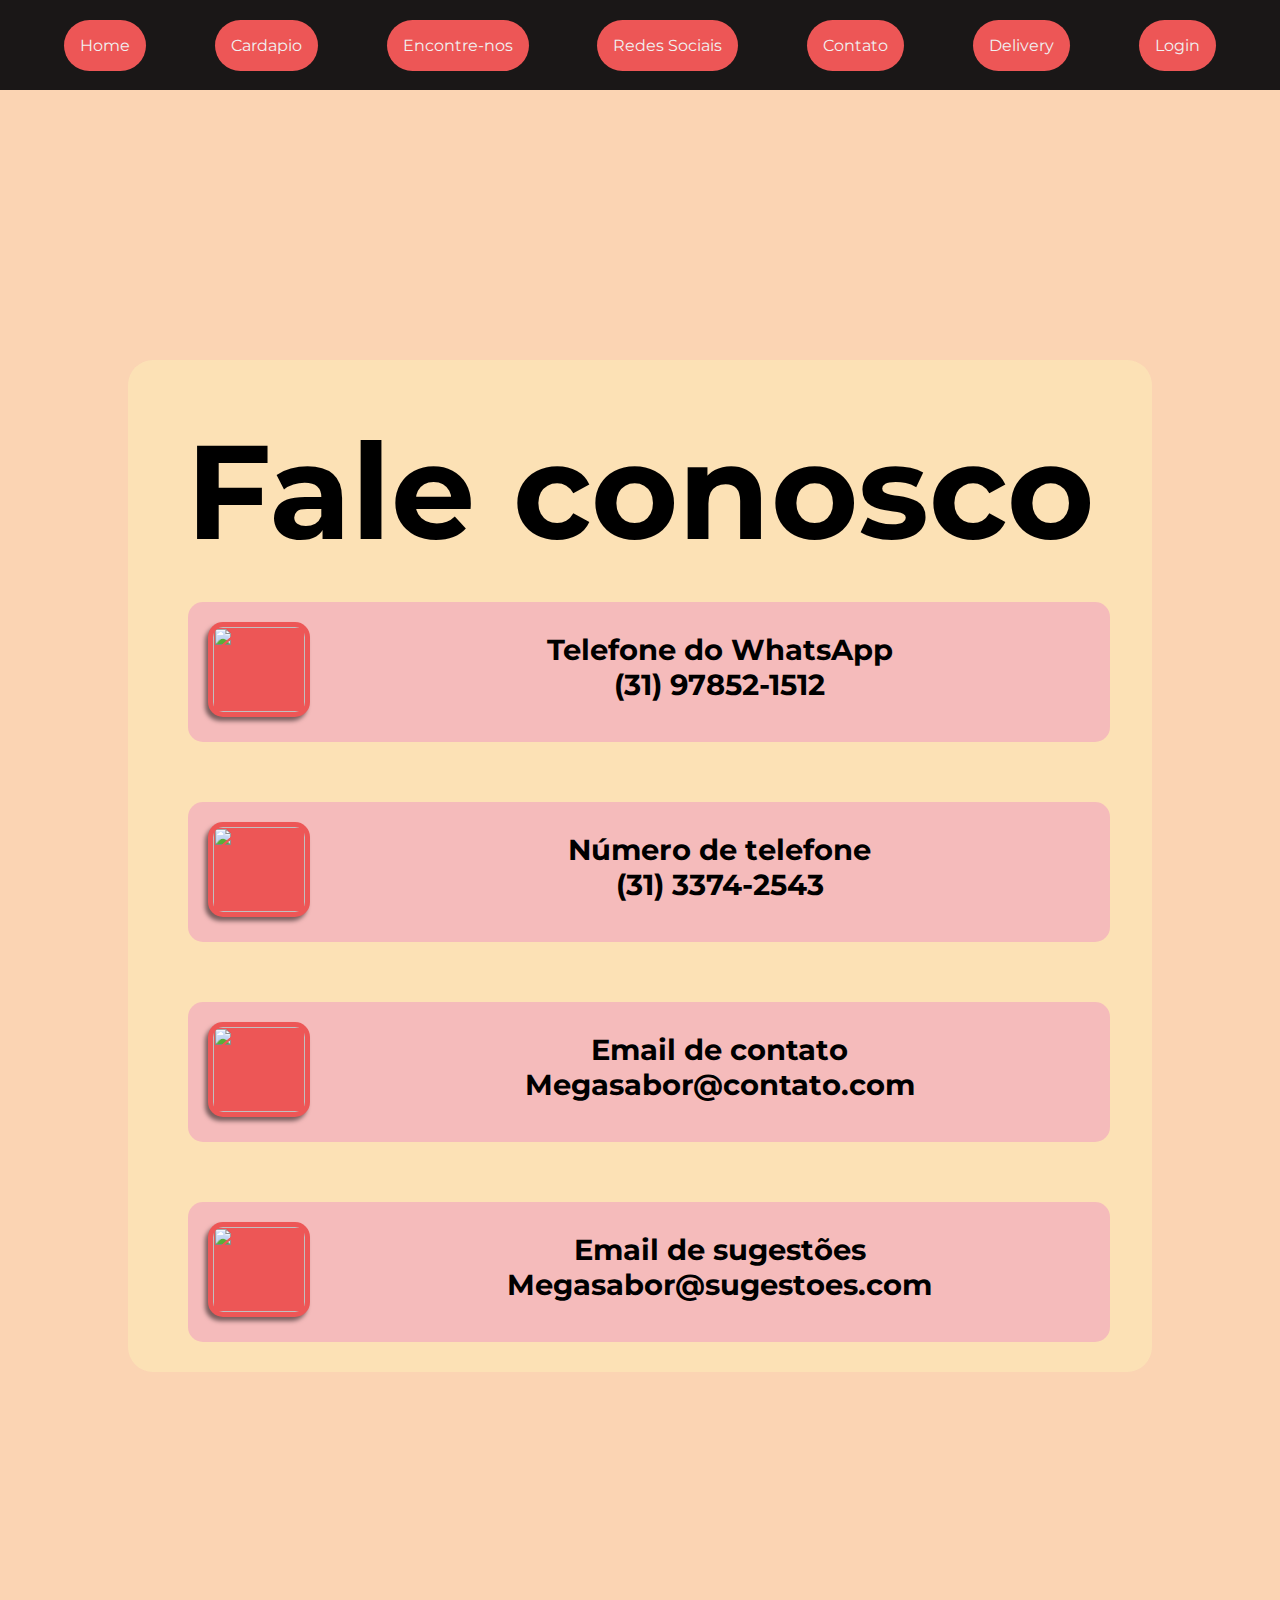
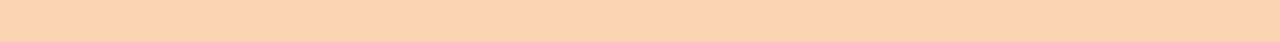
==== contato.html @ e8134eb8 "Update contato.html" ====
<!DOCTYPE html>
<html lang="pt-br">

<head>
    <meta charset="UTF-8">
    <meta http-equiv="X-UA-Compatible" content="IE=edge">
    <meta name="viewport" content="width=device-width, initial-scale=1.0">
    <link rel="stylesheet" href="style.css">
    <title>Contato</title>
    <link rel="shortcut icon" href="logo.png" type="image/x-icon">
    <style>
        main {
            height: 100%;
        }

        h1 {
            font-size: 100pt;
            text-align: center;
            padding-top: 50px;
        }

        h2 {
            font-size: 22pt;
            text-align: center;
            padding: 10px;
            padding-top: 10px;
        }

        .cont p {
            font-size: 24pt;
            padding: 30px;
            text-align: center;
        }

        .cont {
            display: inline-flex;
            background-color: #F5BBBB;
            margin: 30px 60px;
            height: 140px;
            width: 90%;
            border-radius: 15px;
        }

        .texto {

            width: 100%;
            padding: 20px 0px;
            text-align: center;
            position: relative
        }

        .cont img {
            width: 92px;
            height: 85px;
            background-color: #ED5656;
            box-shadow: -3px 4px 4px rgba(0, 0, 0, 0.5);
            border-radius: 15px;
            margin: 20px;
            padding: 5px;
        }

        .div-imagem {
            height: 100%;
            width: 150px;
        }

        .fotosp {
            border-radius: 15px 0px 0px 15px;
        }

        .linkcont {
            text-decoration: none;
            color: black;
        }
    </style>
</head>

<body>
    <div class="container-pai">
        <header>
            <nav>
                <ul>
                    <li><a href="home.html"><p>Home</p></a></li> 
                    <li><a href="index.html"><p>Cardapio</p></a></li>
                    <li><a href="encontrenos.html"><p>Encontre-nos</p></a></li>
                    <li><a href="redessociais.html"><p>Redes Sociais</p></a></li>
                    <li><a href="contato.html"><p>Contato</p></a></li>
                    <li><a href="delivery.html"><p>Delivery</p></a></li>
                    <li><a href="login.html"><p>Login</p></a></li>
                </ul>
            </nav>
        </header>
        <main>
            <div>
                <h1>Fale conosco</h1>
            </div>

            <section class="cont">
                <div class="div-imagem">
                    <img class="fotosp" src="./img-contato/whatsapp.png" alt="">
                </div>
                <div class="texto">
                    <h2>Telefone do WhatsApp<br>(31) 97852-1512</h2>
                </div>
            </section>

            <a href="tel:(31)3374-2543" class="linkcont">
                <section class="cont">
                    <div class="div-imagem">
                        <img class="fotosp" src="./img-contato/telefone.png" alt="">
                    </div>
                    <div class="texto">
                        <h2>Número de telefone<br>
                            (31) 3374-2543</h2>

                    </div>
                </section>
            </a>

            <a Href="mailto:Megasabor@contato.com" class="linkcont">
                <section class="cont">
                    <div class="div-imagem">
                        <img class="fotosp" src="./img-contato/email.png" alt="">
                    </div>
                    <div class="texto">
                        <h2>Email de contato<br>
                            Megasabor@contato.com</h2>

                    </div>
                </section>
            </a>

            <a Href="mailto:Megasabor@sugestoes.com" class="linkcont">
                <section class="cont">
                    <div class="div-imagem">
                        <img class="fotosp" src="./img-contato/email2.png" alt="">
                    </div>
                    <div class="texto">
                        <h2>Email de sugestões<br>
                            Megasabor@sugestoes.com</h2>

                    </div>
                </section>
            </a>

        </main>
    </div>
</body>

</html>
---- style.css ----
/* Importando Fonte */
@import url('https://fonts.googleapis.com/css2?family=Montserrat&display=swap');
/* Formatação e adicionando fonte */
* {
    padding: 0;
    margin: 0;
    font-family: 'Montserrat', sans-serif;
    list-style: none;
    text-decoration: none;
}
/* Background Principal */
body {
    background-color: #FBD4B3;
}
/* definindo tamanho e dando background ao cabeçalho */
header {
    width: 100%;
    height: 10vh;
    background-color: #1A1717;
}

nav {
    width: 100%;
    height: 10vh;
}
/* Aplicando Flex-Box */
ul {
    width: 90%;
    height: 10vh;
    margin: 0 auto;
    display: flex;
    flex-direction: row;
    justify-content: space-between;
    align-items: center;
}
/* Formatando botôes*/
li {
    background-color: #ED5656;
    padding: 1em;
    border-radius: 90px;
}
/* Dando efeito ao passar o Mouse */
li:hover {
    background-color: #e6c532;
}
/* aplicando tamanho da fonte e cor */
li a {
    color: #f1f1f1;
    font-size: 1em;
}
/* Dando efeito ao passar o Mouse na letra */
li a:hover {
    color: #1A1717;
}
/* Configurando cor e espaçamento */
main {
    margin: 30vh auto;
    width: 80%;
    background-color: rgba(252, 231, 183,0.7);
    border-radius: 25px;
}

.Foto img {
    border-radius: 600px;
    position: absolute;
    width: 350px;
    left: 5vw;
    top: 10vh;
    z-index: 0;
}
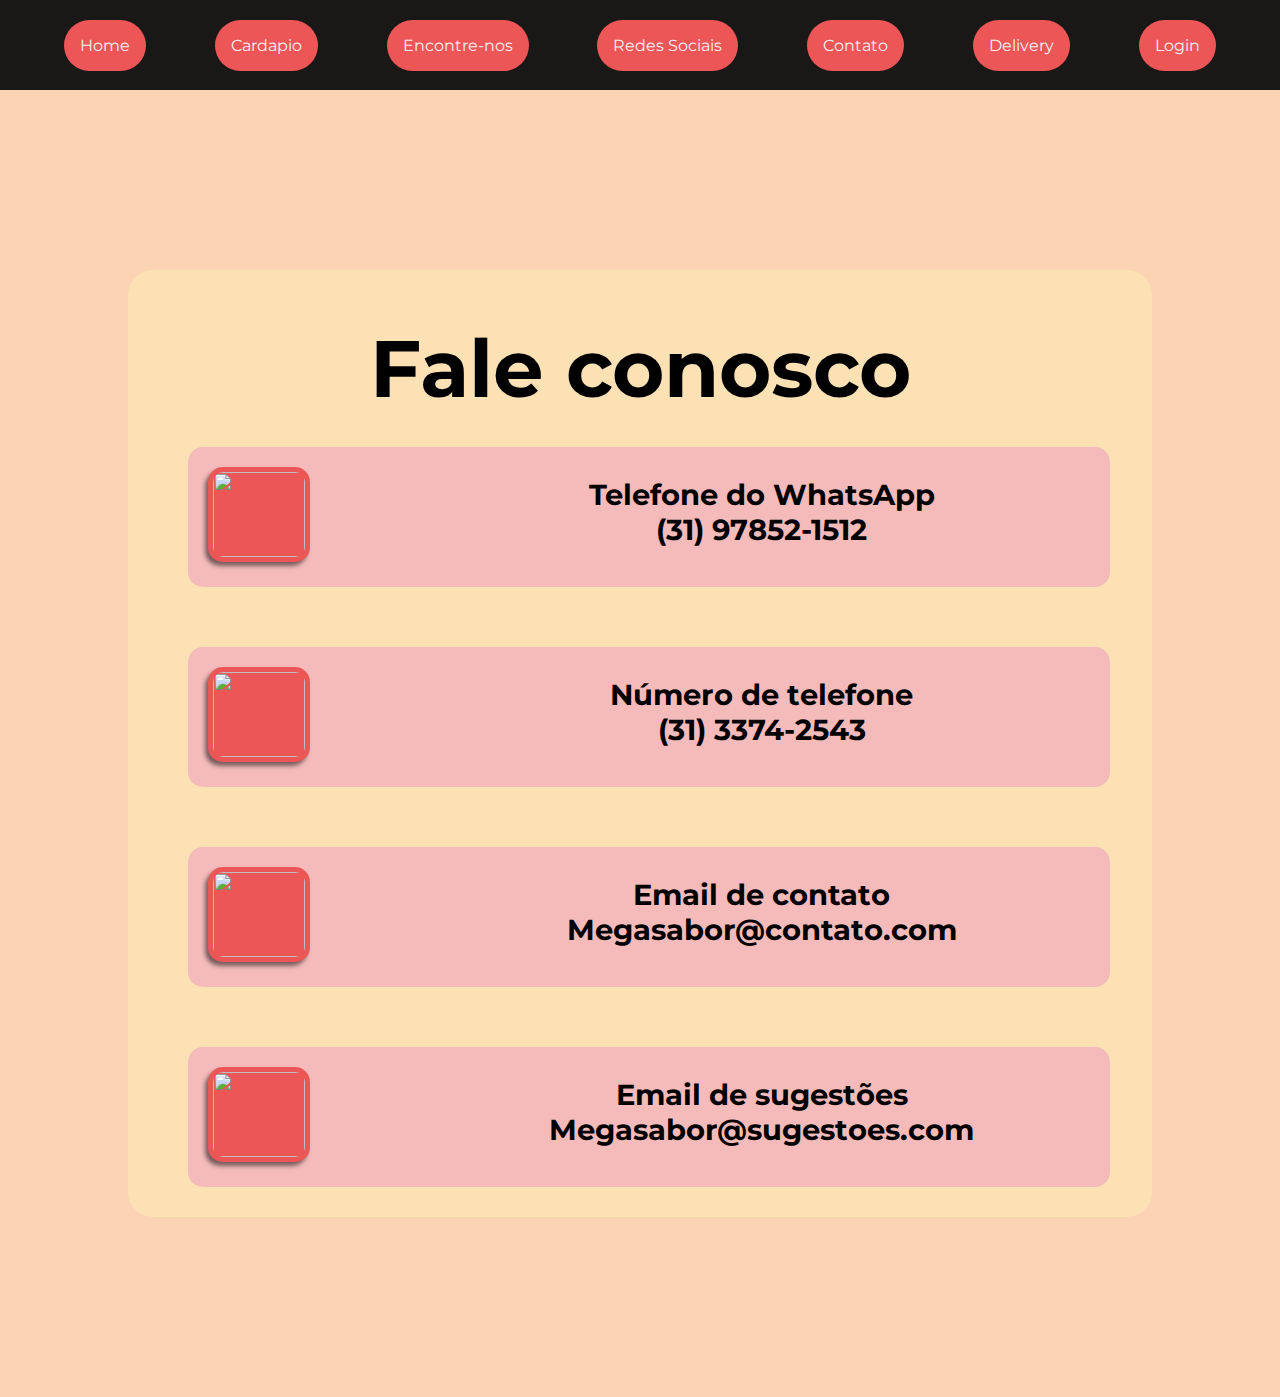
==== commit 13d43956: "finalizado refatoração" ====
--- a/contato.html
+++ b/contato.html
@@ -8,71 +8,6 @@
     <link rel="stylesheet" href="style.css">
     <title>Contato</title>
     <link rel="shortcut icon" href="logo.png" type="image/x-icon">
-    <style>
-        main {
-            height: 100%;
-        }
-
-        h1 {
-            font-size: 100pt;
-            text-align: center;
-            padding-top: 50px;
-        }
-
-        h2 {
-            font-size: 22pt;
-            text-align: center;
-            padding: 10px;
-            padding-top: 10px;
-        }
-
-        .cont p {
-            font-size: 24pt;
-            padding: 30px;
-            text-align: center;
-        }
-
-        .cont {
-            display: inline-flex;
-            background-color: #F5BBBB;
-            margin: 30px 60px;
-            height: 140px;
-            width: 90%;
-            border-radius: 15px;
-        }
-
-        .texto {
-
-            width: 100%;
-            padding: 20px 0px;
-            text-align: center;
-            position: relative
-        }
-
-        .cont img {
-            width: 92px;
-            height: 85px;
-            background-color: #ED5656;
-            box-shadow: -3px 4px 4px rgba(0, 0, 0, 0.5);
-            border-radius: 15px;
-            margin: 20px;
-            padding: 5px;
-        }
-
-        .div-imagem {
-            height: 100%;
-            width: 150px;
-        }
-
-        .fotosp {
-            border-radius: 15px 0px 0px 15px;
-        }
-
-        .linkcont {
-            text-decoration: none;
-            color: black;
-        }
-    </style>
 </head>
 
 <body>
@@ -80,18 +15,32 @@
         <header>
             <nav>
                 <ul>
-                    <li><a href="home.html"><p>Home</p></a></li> 
-                    <li><a href="index.html"><p>Cardapio</p></a></li>
-                    <li><a href="encontrenos.html"><p>Encontre-nos</p></a></li>
-                    <li><a href="redessociais.html"><p>Redes Sociais</p></a></li>
-                    <li><a href="contato.html"><p>Contato</p></a></li>
-                    <li><a href="delivery.html"><p>Delivery</p></a></li>
-                    <li><a href="login.html"><p>Login</p></a></li>
+                    <li><a href="home.html">
+                            <p>Home</p>
+                        </a></li>
+                    <li><a href="index.html">
+                            <p>Cardapio</p>
+                        </a></li>
+                    <li><a href="encontrenos.html">
+                            <p>Encontre-nos</p>
+                        </a></li>
+                    <li><a href="redessociais.html">
+                            <p>Redes Sociais</p>
+                        </a></li>
+                    <li><a href="contato.html">
+                            <p>Contato</p>
+                        </a></li>
+                    <li><a href="delivery.html">
+                            <p>Delivery</p>
+                        </a></li>
+                    <li><a href="login.html">
+                            <p>Login</p>
+                        </a></li>
                 </ul>
             </nav>
         </header>
         <main>
-            <div>
+            <div class="align-center">
                 <h1>Fale conosco</h1>
             </div>
 
@@ -147,4 +96,4 @@
     </div>
 </body>
 
-</html>
+</html>--- a/style.css
+++ b/style.css
@@ -54,12 +54,226 @@
 }
 /* Configurando cor e espaçamento */
 main {
-    margin: 30vh auto;
+    height: 100%;
+    margin: 20vh auto;
     width: 80%;
     background-color: rgba(252, 231, 183,0.7);
     border-radius: 25px;
-}
-
+    align-items: center;
+}
+
+.titulo {
+    font-size: 50px;
+    text-align: center;
+    padding-top: 50px;
+}
+
+.align-center {
+    font-size: 40px;
+    text-align: center;
+    padding-top: 50px;
+}
+
+h2 {
+    font-size: 22pt;
+    text-align: center;
+    padding: 10px;
+}
+
+#login_cadastro {
+    width: 80%;
+    display: flex;
+    flex-direction:row;
+    flex-wrap: wrap;
+    justify-content: space-around;
+    margin-left: auto;
+    margin-right: auto;
+    margin-top: 20vh;
+    margin-bottom: 100px;
+}
+
+/* Formatação caixas */
+.area {
+    width: 550px;
+    height: 550px;
+    background: #FFF2F2;
+    border-radius: 45px;
+}
+
+.cabecalho-login_cadastro {
+    display: flex;
+    background:#E25252;
+    width: 550px;
+    height: 80px;
+    border-radius: 45px 45px 0px 0px;
+}
+
+.cabecalho-login_cadastro h1 {
+    font-size: 35px;
+    margin: auto;
+}
+
+/* Formulário de Login */
+.login {
+    display: flex;
+    flex-direction: column;
+    align-items: center;
+    margin-top: 30px;
+    width: 100%;
+}
+
+.login input {
+    font-size: 16px;
+    margin-top: 20px;
+    background-color: #F5BBBB;
+    border: none;
+    border-radius: 15px;
+    height: 45px;
+}
+
+.login ::placeholder {
+    text-align: center;
+    color: #000;
+}
+
+.email-senha {
+    width: 80%;
+}
+
+#enviar {
+    width: 15%;
+}
+
+/* Formatação formulário Cadastro. */
+.cadastro {
+    align-items: center;
+    flex-direction: column;
+    display: flex;
+    margin-top: 30px;
+
+}
+
+.cadastro input {
+    font-size: 16px;
+    margin-top: 35px;
+    background-color: #F5BBBB;
+    border: none;
+    border-radius: 15px;
+    height: 45px;
+}
+
+.cadastro ::placeholder {
+    text-align: center;
+    color: #000;
+}
+
+
+
+#linha input {
+    margin-left: 10px;
+    margin-right: 10px;
+}
+
+/* Botões de logar com rede Social (Google Instagram e Facebook) */
+
+.rsociais {
+    font-size: 20px;
+    text-align: center;
+    position: relative;
+    margin-top: 28px;
+}
+
+.botoes-rsociais {
+    margin-top: 28px;
+    display: flex;
+    flex-direction: row;
+    justify-content: space-around;
+} 
+
+
+
+.botoes-rsociais li {
+
+    padding: 15px;
+    border-radius: 15px;
+    background-color: #F5BBBB;
+}
+.botoes-rsociais a {
+    color: #000;
+}
+
+/* Área Propagandas */
+
+.promocao {
+    display: flex;
+    position: relative;
+    margin-bottom: 20px;
+    
+}
+
+.promocao article {
+    display: flex;
+    position: relative;
+    background-color: #FCE7B7;
+
+    width: 96%;
+    height: 580px;
+    margin-left: auto;
+    margin-right: auto;
+}
+.formatacao-img {
+    display: flex;
+    width: 50%;
+    height: 580px;
+}
+
+.conteudo-promo {
+
+    display: flex;
+    flex-direction: column;
+    width: 50%;
+    height: 580px;
+    margin-top: auto;
+    margin-right: auto;
+    margin-left: auto;
+    margin-bottom: auto;
+}
+
+.conteudo-promo h1 {
+    margin-top: 24px;
+    margin-left: auto;
+    margin-right: auto;
+    font-size: 48px;
+
+}
+
+.conteudo-promo p {
+
+    font-size: 30px;
+    width: 65%;
+    height: 300px;
+    margin-top: 50px;
+    margin-left: auto;
+    margin-right: auto;
+}
+
+.conf-bolinhas {
+    display: flex;
+    margin-top: auto;
+    margin-left: auto;
+    margin-right: auto;
+    margin-bottom: auto;
+}
+
+.bolinhas {
+    width: 15px;
+    height: 15px;
+    background-color: #000;
+    border-radius: 100px;
+    margin-left: 10px;
+}
+
+/* Contato */
 .Foto img {
     border-radius: 600px;
     position: absolute;
@@ -69,3 +283,88 @@
     z-index: 0;
 }
 
+.info {
+    background-color: #ED5656;
+    margin-top: 100px;
+    margin-bottom: 50px;
+    font-size: 22px;
+    text-align: center;
+    color: #FCE1B6;
+    padding: 25px;
+}
+
+.fotosp{
+    height: 100%;
+    width: 300px;
+    border-radius: 15px 0px 0px 15px;
+
+}
+
+.linkcont {
+    text-decoration: none;
+    color: black;
+}
+
+.cont img {
+    width: 92px;
+    height: 85px;
+    background-color: #ED5656;
+    box-shadow: -3px 4px 4px rgba(0, 0, 0, 0.5);
+    border-radius: 15px;
+    margin: 20px;
+    padding: 5px;
+}
+
+.cont {
+    display: inline-flex;
+    background-color: #F5BBBB;
+    margin: 30px 60px;
+    height: 140px;
+    width: 90%;
+    border-radius: 15px;
+}
+
+.texto {
+    width: 100%;
+    padding: 20px 0px;
+    text-align: center;
+    position: relative
+}
+
+.carda {
+    display: inline-flex;
+    align-items: center;
+    background-color: #F5BBBB;
+    margin: 50px;
+    width: 93%;
+    height: 300px;
+    border-radius: 15px;
+}
+
+.carda p {
+    font-size: 24pt;
+    padding: 30px;
+}
+
+.div-imagem {
+    width: 300px;
+    height: 300px;
+}
+
+.insta {
+    display: flex;  
+    flex-wrap: wrap;
+    flex-direction: column;
+    align-items: center;
+}
+
+.bloco-posts {
+    width: 100%;
+    margin-top: 50px;
+    margin-bottom: 50px;
+    display: flex;
+    flex-direction: row;
+    flex-wrap: wrap;
+    justify-content: space-evenly;
+    align-items: center;
+}